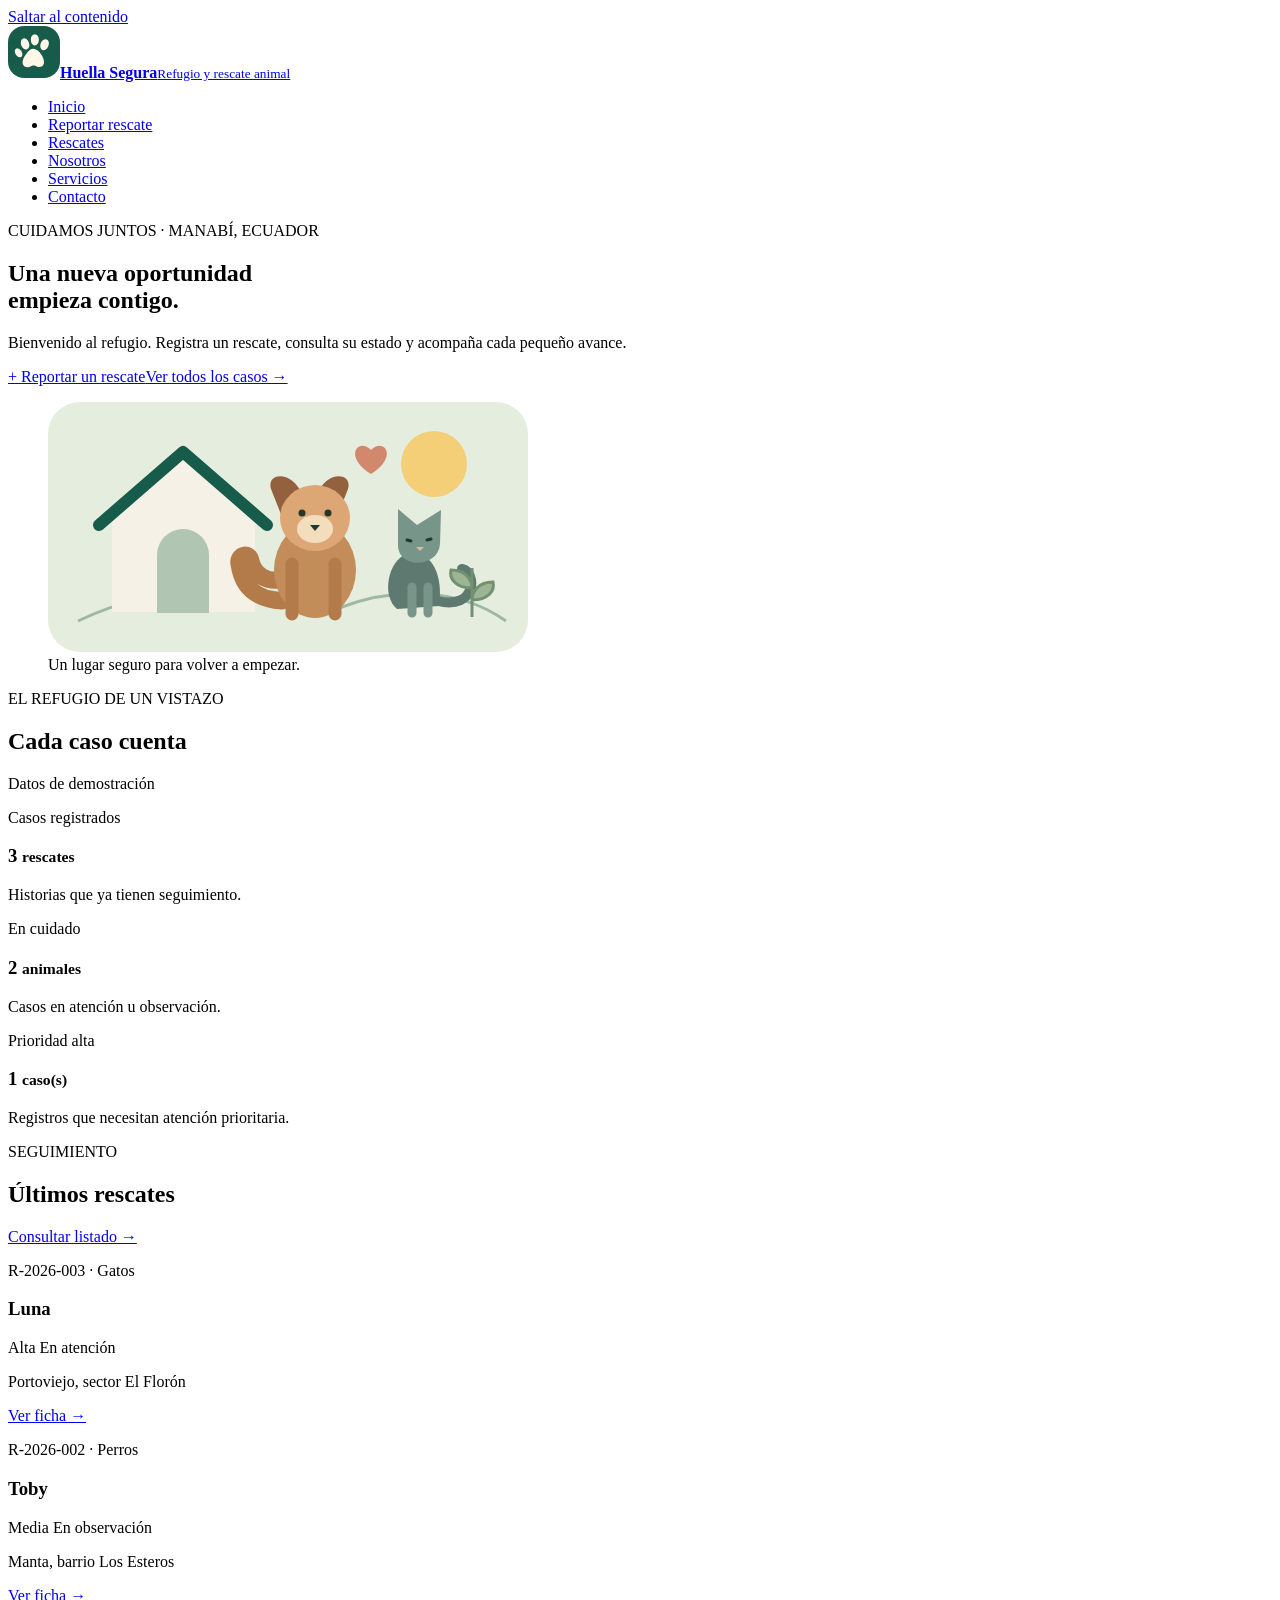
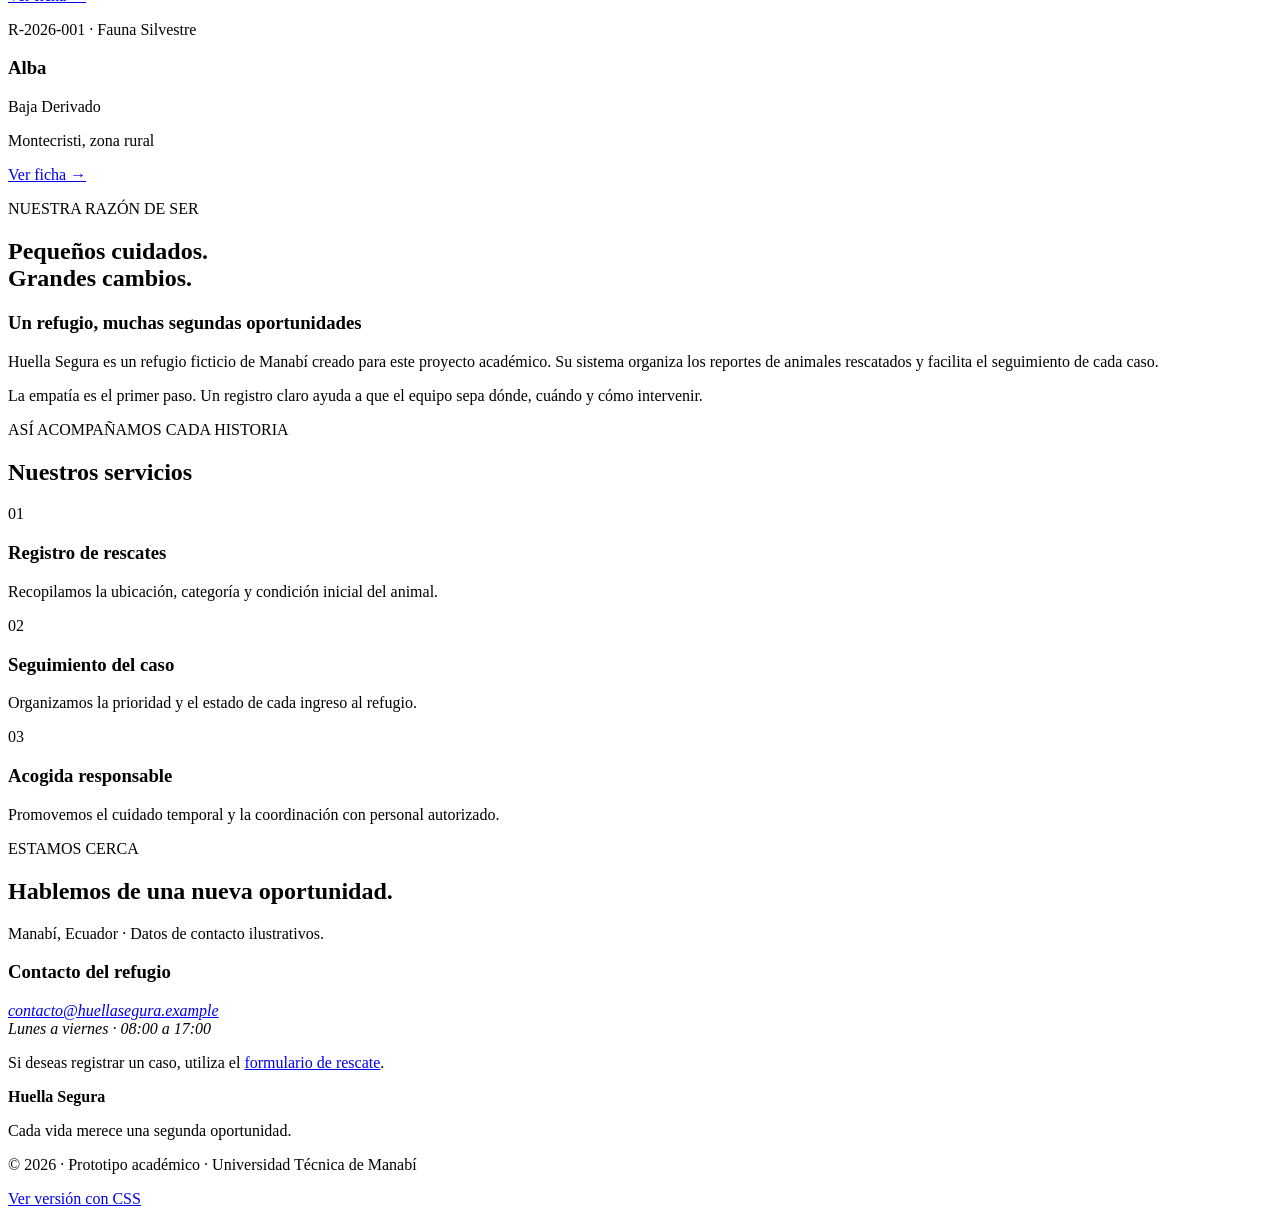
==== index.html @ 62edf559 "feat: crear prototipo HTML semántico del sistema de rescate" ====
<!doctype html>
<html lang="es">
<head>
  <meta charset="utf-8">
  <meta name="viewport" content="width=device-width, initial-scale=1">
  <meta name="description" content="Huella Segura: prototipo académico para registrar y consultar casos de rescate animal en Manabí.">
  <title>Inicio | Huella Segura</title>
  <link rel="icon" href="assets/img/logo.svg" type="image/svg+xml">
  <script src="assets/js/rescate.js" defer></script>
</head>
<body data-pagina="index">
<a class="saltar" href="#contenido">Saltar al contenido</a>
<header class="cabecera">
  <a class="marca" href="index.html"><img src="assets/img/logo.svg" alt="Huella Segura, inicio" width="52" height="52"><span><strong>Huella Segura</strong><small>Refugio y rescate animal</small></span></a>
  <nav aria-label="Navegación principal"><ul>
    <li><a href="index.html" aria-current="page">Inicio</a></li><li><a href="reportar.html">Reportar rescate</a></li><li><a href="rescates.html">Rescates</a></li>
    <li><a href="index.html#nosotros">Nosotros</a></li><li><a href="index.html#servicios">Servicios</a></li><li><a href="index.html#contacto">Contacto</a></li>
  </ul></nav>
</header>
<main id="contenido">
  <section class="hero" aria-labelledby="bienvenida">
    <div><p class="ceja">CUIDAMOS JUNTOS · MANABÍ, ECUADOR</p><h1 id="bienvenida">Una nueva oportunidad<br>empieza contigo.</h1><p class="intro">Bienvenido al refugio. Registra un rescate, consulta su estado y acompaña cada pequeño avance.</p><div class="acciones"><a class="boton" href="reportar.html">+ Reportar un rescate</a><a class="enlace" href="rescates.html">Ver todos los casos →</a></div></div>
    <figure><img src="assets/img/refugio.svg" width="480" height="250" alt="Ilustración de un perro y un gato junto a una casa de acogida"><figcaption>Un lugar seguro para volver a empezar.</figcaption></figure>
  </section>
  <section aria-labelledby="resumen"><div class="titulo-seccion"><div><p class="ceja">EL REFUGIO DE UN VISTAZO</p><h2 id="resumen">Cada caso cuenta</h2></div><p class="dato-demo">Datos de demostración</p></div>
    <div class="estadisticas"><article><p>Casos registrados</p><h3><span data-total>3</span> <small>rescates</small></h3><p>Historias que ya tienen seguimiento.</p></article><article><p>En cuidado</p><h3><span data-activos>2</span> <small>animales</small></h3><p>Casos en atención u observación.</p></article><article><p>Prioridad alta</p><h3><span data-urgentes>1</span> <small>caso(s)</small></h3><p>Registros que necesitan atención prioritaria.</p></article></div>
  </section>
  <section aria-labelledby="recientes"><div class="titulo-seccion"><div><p class="ceja">SEGUIMIENTO</p><h2 id="recientes">Últimos rescates</h2></div><a href="rescates.html">Consultar listado →</a></div><div class="casos-recientes" data-recientes><article><p class="ceja">R-2026-003 · Gatos</p><h3>Luna</h3><p><span class="etiqueta alta">Prioridad alta</span> <span class="estado">En atención</span></p><p>Portoviejo, sector El Florón</p><a href="rescates.html?caso=R-2026-003">Ver ficha →</a></article><article><p class="ceja">R-2026-002 · Perros</p><h3>Toby</h3><p><span class="etiqueta media">Prioridad media</span> <span class="estado">En observación</span></p><p>Manta, barrio Los Esteros</p><a href="rescates.html?caso=R-2026-002">Ver ficha →</a></article><article><p class="ceja">R-2026-001 · Fauna Silvestre</p><h3>Alba</h3><p><span class="etiqueta baja">Prioridad baja</span> <span class="estado">Derivado</span></p><p>Montecristi, zona rural</p><a href="rescates.html?caso=R-2026-001">Ver ficha →</a></article></div></section>
  <section id="nosotros" class="banda" aria-labelledby="titulo-nosotros"><div><p class="ceja">NUESTRA RAZÓN DE SER</p><h2 id="titulo-nosotros">Pequeños cuidados.<br>Grandes cambios.</h2></div><article><h3>Un refugio, muchas segundas oportunidades</h3><p>Huella Segura es un refugio ficticio de Manabí creado para este proyecto académico. Su sistema organiza los reportes de animales rescatados y facilita el seguimiento de cada caso.</p><p>La empatía es el primer paso. Un registro claro ayuda a que el equipo sepa dónde, cuándo y cómo intervenir.</p></article></section>
  <section id="servicios" aria-labelledby="titulo-servicios"><p class="ceja">ASÍ ACOMPAÑAMOS CADA HISTORIA</p><h2 id="titulo-servicios">Nuestros servicios</h2><div class="servicios"><article><span class="numero">01</span><h3>Registro de rescates</h3><p>Recopilamos la ubicación, categoría y condición inicial del animal.</p></article><article><span class="numero">02</span><h3>Seguimiento del caso</h3><p>Organizamos la prioridad y el estado de cada ingreso al refugio.</p></article><article><span class="numero">03</span><h3>Acogida responsable</h3><p>Promovemos el cuidado temporal y la coordinación con personal autorizado.</p></article></div></section>
  <section id="contacto" class="contacto" aria-labelledby="titulo-contacto"><div><p class="ceja">ESTAMOS CERCA</p><h2 id="titulo-contacto">Hablemos de una nueva oportunidad.</h2><p>Manabí, Ecuador · Datos de contacto ilustrativos.</p></div><article><h3>Contacto del refugio</h3><address><a href="mailto:contacto@huellasegura.example">contacto@huellasegura.example</a><br>Lunes a viernes · 08:00 a 17:00</address><p>Si deseas registrar un caso, utiliza el <a href="reportar.html">formulario de rescate</a>.</p></article></section>
</main>
<footer class="pie"><div><strong>Huella Segura</strong><p>Cada vida merece una segunda oportunidad.</p></div><div><p>© 2026 · Prototipo académico · Universidad Técnica de Manabí</p><a href="version-css/index.html">Ver versión con CSS</a></div></footer>
</body>
</html>
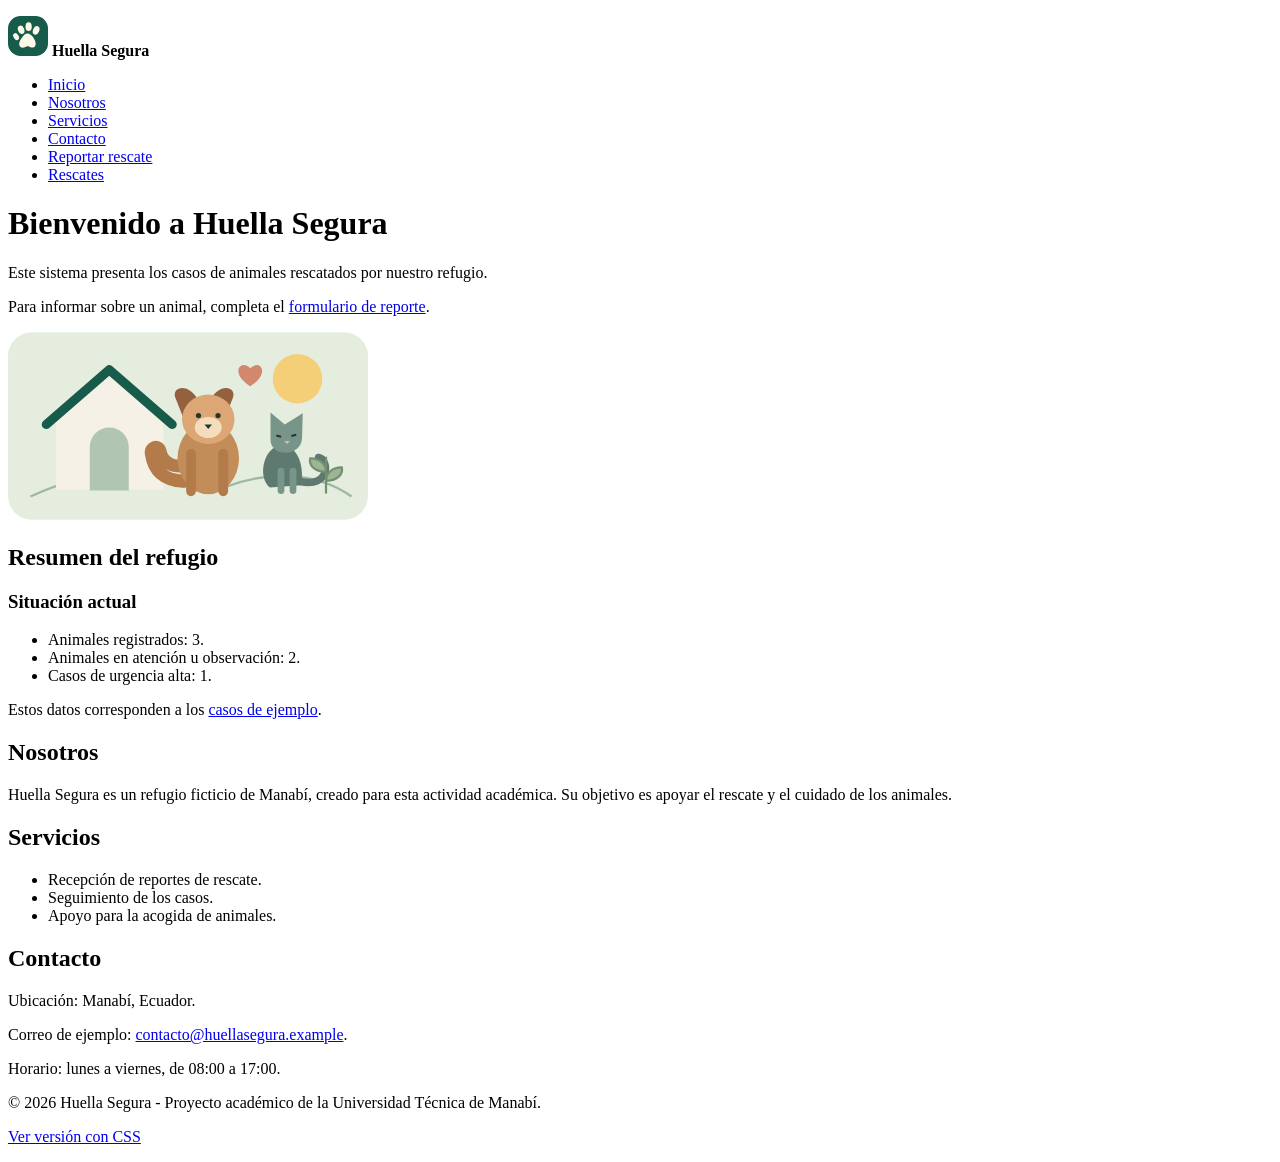
==== commit bbc7e56e: "refactor: simplificar el prototipo y usar solo HTML y CSS" ====
--- a/index.html
+++ b/index.html
@@ -1,35 +1,71 @@
-<!doctype html>
+<!DOCTYPE html>
 <html lang="es">
 <head>
-  <meta charset="utf-8">
-  <meta name="viewport" content="width=device-width, initial-scale=1">
-  <meta name="description" content="Huella Segura: prototipo académico para registrar y consultar casos de rescate animal en Manabí.">
-  <title>Inicio | Huella Segura</title>
-  <link rel="icon" href="assets/img/logo.svg" type="image/svg+xml">
-  <script src="assets/js/rescate.js" defer></script>
+    <meta charset="UTF-8">
+    <meta name="viewport" content="width=device-width, initial-scale=1.0">
+    <title>Inicio - Huella Segura</title>
 </head>
-<body data-pagina="index">
-<a class="saltar" href="#contenido">Saltar al contenido</a>
-<header class="cabecera">
-  <a class="marca" href="index.html"><img src="assets/img/logo.svg" alt="Huella Segura, inicio" width="52" height="52"><span><strong>Huella Segura</strong><small>Refugio y rescate animal</small></span></a>
-  <nav aria-label="Navegación principal"><ul>
-    <li><a href="index.html" aria-current="page">Inicio</a></li><li><a href="reportar.html">Reportar rescate</a></li><li><a href="rescates.html">Rescates</a></li>
-    <li><a href="index.html#nosotros">Nosotros</a></li><li><a href="index.html#servicios">Servicios</a></li><li><a href="index.html#contacto">Contacto</a></li>
-  </ul></nav>
-</header>
-<main id="contenido">
-  <section class="hero" aria-labelledby="bienvenida">
-    <div><p class="ceja">CUIDAMOS JUNTOS · MANABÍ, ECUADOR</p><h1 id="bienvenida">Una nueva oportunidad<br>empieza contigo.</h1><p class="intro">Bienvenido al refugio. Registra un rescate, consulta su estado y acompaña cada pequeño avance.</p><div class="acciones"><a class="boton" href="reportar.html">+ Reportar un rescate</a><a class="enlace" href="rescates.html">Ver todos los casos →</a></div></div>
-    <figure><img src="assets/img/refugio.svg" width="480" height="250" alt="Ilustración de un perro y un gato junto a una casa de acogida"><figcaption>Un lugar seguro para volver a empezar.</figcaption></figure>
-  </section>
-  <section aria-labelledby="resumen"><div class="titulo-seccion"><div><p class="ceja">EL REFUGIO DE UN VISTAZO</p><h2 id="resumen">Cada caso cuenta</h2></div><p class="dato-demo">Datos de demostración</p></div>
-    <div class="estadisticas"><article><p>Casos registrados</p><h3><span data-total>3</span> <small>rescates</small></h3><p>Historias que ya tienen seguimiento.</p></article><article><p>En cuidado</p><h3><span data-activos>2</span> <small>animales</small></h3><p>Casos en atención u observación.</p></article><article><p>Prioridad alta</p><h3><span data-urgentes>1</span> <small>caso(s)</small></h3><p>Registros que necesitan atención prioritaria.</p></article></div>
-  </section>
-  <section aria-labelledby="recientes"><div class="titulo-seccion"><div><p class="ceja">SEGUIMIENTO</p><h2 id="recientes">Últimos rescates</h2></div><a href="rescates.html">Consultar listado →</a></div><div class="casos-recientes" data-recientes><article><p class="ceja">R-2026-003 · Gatos</p><h3>Luna</h3><p><span class="etiqueta alta">Prioridad alta</span> <span class="estado">En atención</span></p><p>Portoviejo, sector El Florón</p><a href="rescates.html?caso=R-2026-003">Ver ficha →</a></article><article><p class="ceja">R-2026-002 · Perros</p><h3>Toby</h3><p><span class="etiqueta media">Prioridad media</span> <span class="estado">En observación</span></p><p>Manta, barrio Los Esteros</p><a href="rescates.html?caso=R-2026-002">Ver ficha →</a></article><article><p class="ceja">R-2026-001 · Fauna Silvestre</p><h3>Alba</h3><p><span class="etiqueta baja">Prioridad baja</span> <span class="estado">Derivado</span></p><p>Montecristi, zona rural</p><a href="rescates.html?caso=R-2026-001">Ver ficha →</a></article></div></section>
-  <section id="nosotros" class="banda" aria-labelledby="titulo-nosotros"><div><p class="ceja">NUESTRA RAZÓN DE SER</p><h2 id="titulo-nosotros">Pequeños cuidados.<br>Grandes cambios.</h2></div><article><h3>Un refugio, muchas segundas oportunidades</h3><p>Huella Segura es un refugio ficticio de Manabí creado para este proyecto académico. Su sistema organiza los reportes de animales rescatados y facilita el seguimiento de cada caso.</p><p>La empatía es el primer paso. Un registro claro ayuda a que el equipo sepa dónde, cuándo y cómo intervenir.</p></article></section>
-  <section id="servicios" aria-labelledby="titulo-servicios"><p class="ceja">ASÍ ACOMPAÑAMOS CADA HISTORIA</p><h2 id="titulo-servicios">Nuestros servicios</h2><div class="servicios"><article><span class="numero">01</span><h3>Registro de rescates</h3><p>Recopilamos la ubicación, categoría y condición inicial del animal.</p></article><article><span class="numero">02</span><h3>Seguimiento del caso</h3><p>Organizamos la prioridad y el estado de cada ingreso al refugio.</p></article><article><span class="numero">03</span><h3>Acogida responsable</h3><p>Promovemos el cuidado temporal y la coordinación con personal autorizado.</p></article></div></section>
-  <section id="contacto" class="contacto" aria-labelledby="titulo-contacto"><div><p class="ceja">ESTAMOS CERCA</p><h2 id="titulo-contacto">Hablemos de una nueva oportunidad.</h2><p>Manabí, Ecuador · Datos de contacto ilustrativos.</p></div><article><h3>Contacto del refugio</h3><address><a href="mailto:contacto@huellasegura.example">contacto@huellasegura.example</a><br>Lunes a viernes · 08:00 a 17:00</address><p>Si deseas registrar un caso, utiliza el <a href="reportar.html">formulario de rescate</a>.</p></article></section>
-</main>
-<footer class="pie"><div><strong>Huella Segura</strong><p>Cada vida merece una segunda oportunidad.</p></div><div><p>© 2026 · Prototipo académico · Universidad Técnica de Manabí</p><a href="version-css/index.html">Ver versión con CSS</a></div></footer>
+<body>
+    <!-- Encabezado y menú común de las tres páginas -->
+    <header>
+        <p><img src="assets/img/logo.svg" alt="Logo de Huella Segura" width="40" height="40"> <strong>Huella Segura</strong></p>
+        <nav aria-label="Menú principal">
+            <ul>
+                <li><a href="index.html" aria-current="page">Inicio</a></li>
+                <li><a href="index.html#nosotros">Nosotros</a></li>
+                <li><a href="index.html#servicios">Servicios</a></li>
+                <li><a href="index.html#contacto">Contacto</a></li>
+                <li><a href="reportar.html">Reportar rescate</a></li>
+                <li><a href="rescates.html">Rescates</a></li>
+            </ul>
+        </nav>
+    </header>
+
+    <!-- Contenido de esta página -->
+    <main>
+        <h1>Bienvenido a Huella Segura</h1>
+        <p>Este sistema presenta los casos de animales rescatados por nuestro refugio.</p>
+        <p>Para informar sobre un animal, completa el <a href="reportar.html">formulario de reporte</a>.</p>
+        <img src="assets/img/refugio.svg" alt="Un perro y un gato junto a una casa de acogida" width="360" height="188">
+
+        <section>
+            <h2>Resumen del refugio</h2>
+            <article>
+                <h3>Situación actual</h3>
+                <ul>
+                    <li>Animales registrados: 3.</li>
+                    <li>Animales en atención u observación: 2.</li>
+                    <li>Casos de urgencia alta: 1.</li>
+                </ul>
+                <p>Estos datos corresponden a los <a href="rescates.html">casos de ejemplo</a>.</p>
+            </article>
+        </section>
+
+        <section id="nosotros">
+            <h2>Nosotros</h2>
+            <p>Huella Segura es un refugio ficticio de Manabí, creado para esta actividad académica. Su objetivo es apoyar el rescate y el cuidado de los animales.</p>
+        </section>
+
+        <section id="servicios">
+            <h2>Servicios</h2>
+            <ul>
+                <li>Recepción de reportes de rescate.</li>
+                <li>Seguimiento de los casos.</li>
+                <li>Apoyo para la acogida de animales.</li>
+            </ul>
+        </section>
+
+        <section id="contacto">
+            <h2>Contacto</h2>
+            <p>Ubicación: Manabí, Ecuador.</p>
+            <p>Correo de ejemplo: <a href="mailto:contacto@huellasegura.example">contacto@huellasegura.example</a>.</p>
+            <p>Horario: lunes a viernes, de 08:00 a 17:00.</p>
+        </section>
+    </main>
+
+    <footer>
+        <p>© 2026 Huella Segura - Proyecto académico de la Universidad Técnica de Manabí.</p>
+        <p><a href="version-css/index.html">Ver versión con CSS</a></p>
+    </footer>
 </body>
 </html>
